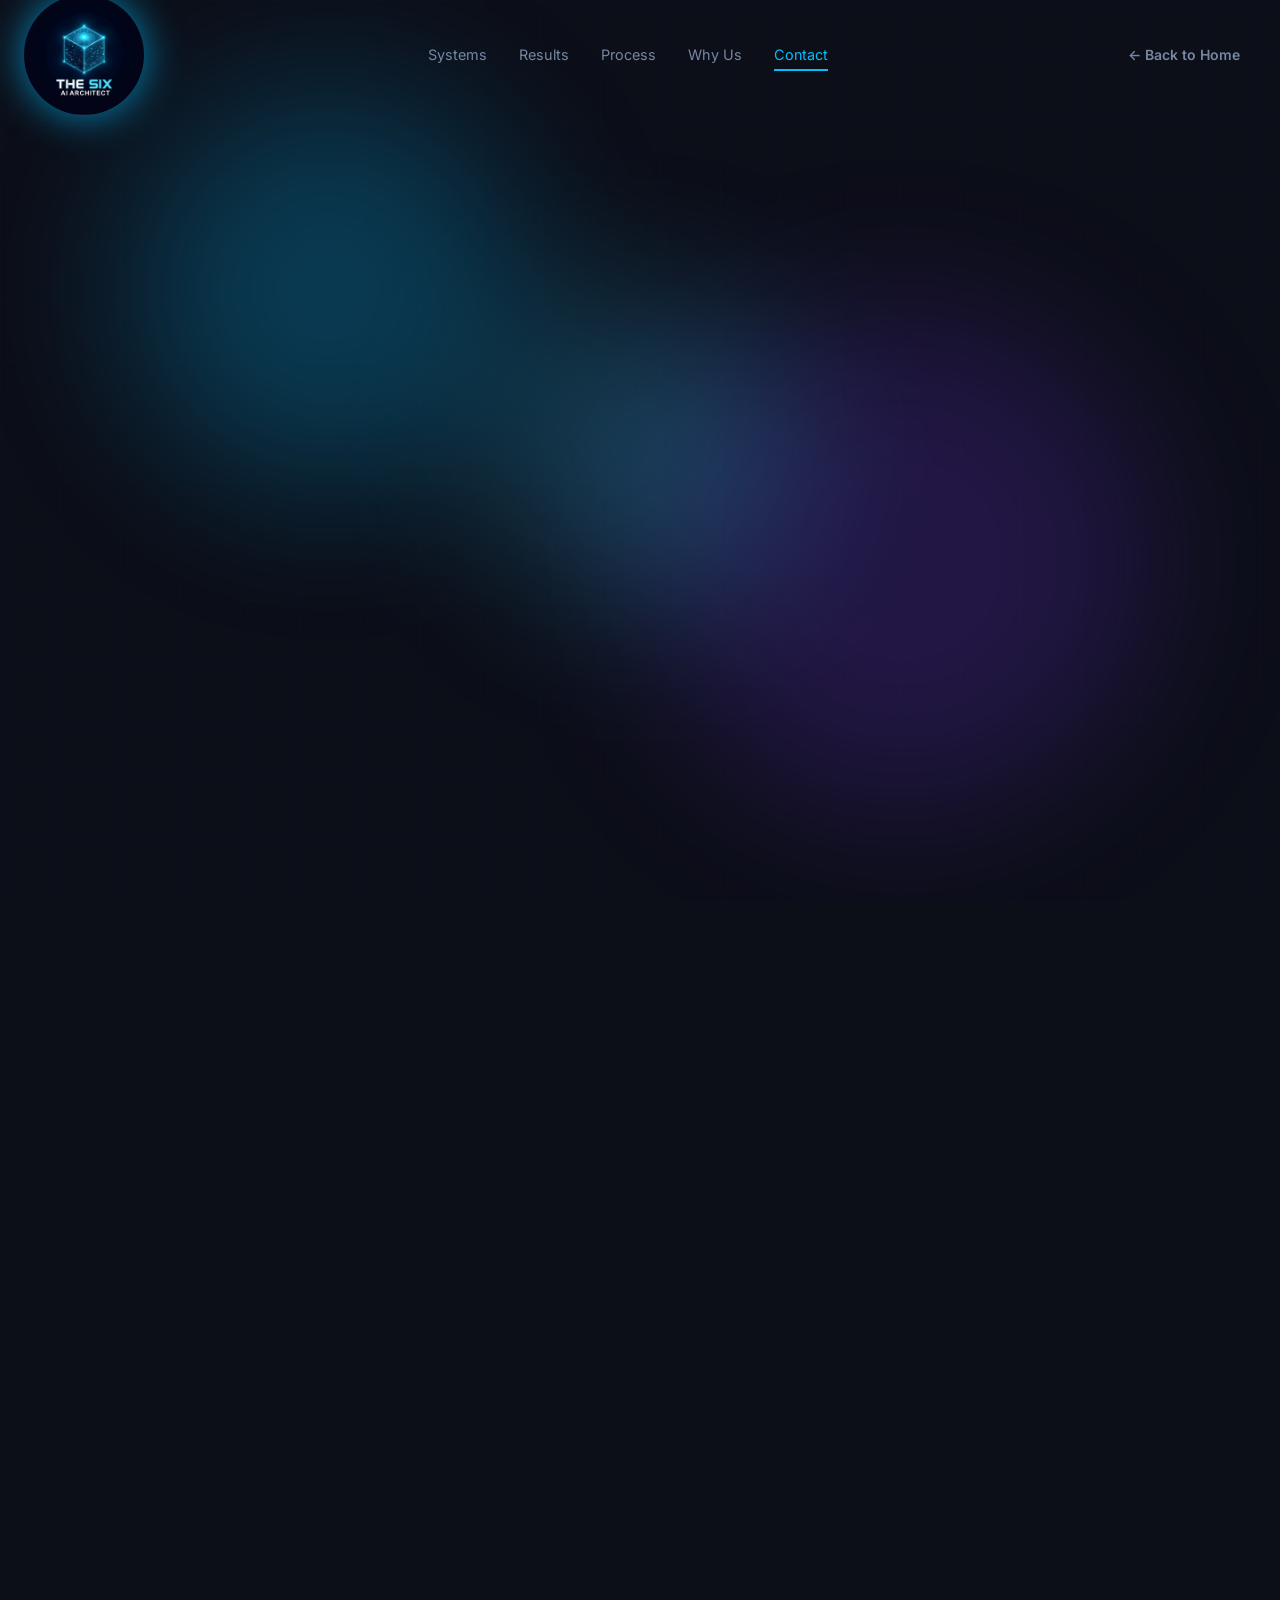
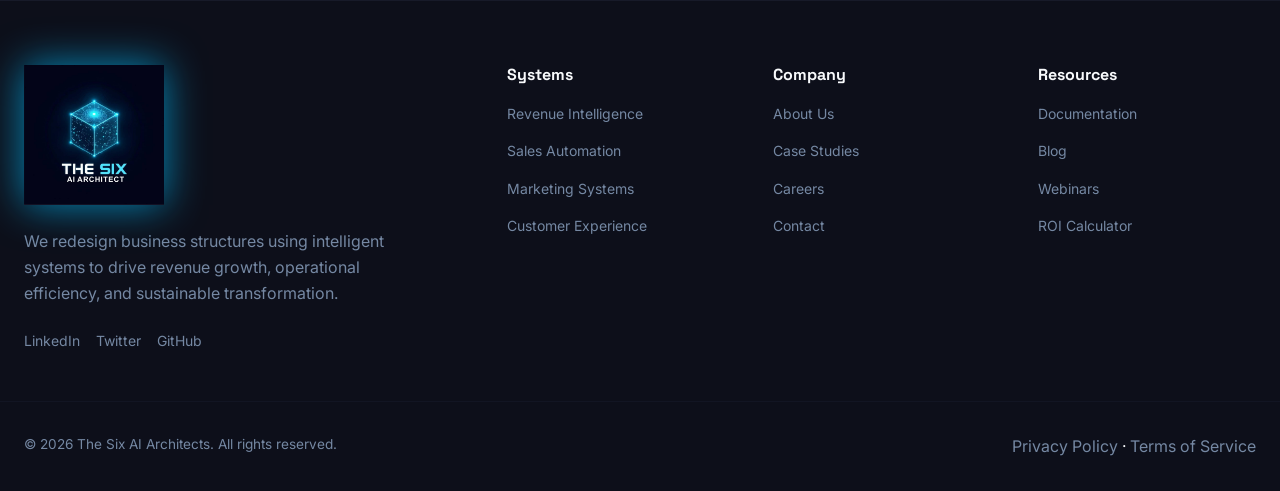
==== contact.html @ c35b9ccb "feat: add separate contact page with full form" ====
<!doctype html>
<html lang="en">
<head>
  <meta charset="UTF-8" />
  <meta name="viewport" content="width=device-width, initial-scale=1.0" />
  <title>Contact Us — The Six AI Architects</title>
  <meta name="description" content="Get in touch with The Six AI Architects. Ready to transform your business with intelligent systems? Contact us today." />
  <meta property="og:title" content="Contact The Six AI Architects" />
  <meta property="og:description" content="Let's build intelligent systems for your business." />
  <meta property="og:type" content="website" />
  <link rel="icon" href="assets/logo.jpg" />
  <link rel="preconnect" href="https://fonts.googleapis.com" />
  <link rel="preconnect" href="https://fonts.gstatic.com" crossorigin />
  <link href="https://fonts.googleapis.com/css2?family=Inter:wght@300;400;500;600;700&family=Space+Grotesk:wght@400;500;600;700&display=swap" rel="stylesheet" />
  <link rel="stylesheet" href="styles.css" />
</head>
<body>
  <!-- Floating Background Effects -->
  <div class="bg-effects" aria-hidden="true">
    <div class="grid-overlay"></div>
    <div class="orb orb-1"></div>
    <div class="orb orb-2"></div>
    <div class="orb orb-3"></div>
  </div>

  <!-- Navbar -->
  <header class="navbar" id="navbar">
    <div class="container nav-inner">
      <a href="index.html" class="brand">
        <img src="assets/logo.jpg" alt="The Six AI Architects" class="brand-logo" />
      </a>
      <nav class="nav-links">
        <a href="index.html#systems">Systems</a>
        <a href="index.html#results">Results</a>
        <a href="index.html#process">Process</a>
        <a href="index.html#why-us">Why Us</a>
        <a href="contact.html" class="active">Contact</a>
      </nav>
      <div class="nav-cta">
        <a href="index.html" class="btn btn-ghost">← Back to Home</a>
      </div>
      <button class="nav-toggle" id="navToggle" aria-label="Menu">
        <svg viewBox="0 0 24 24" width="24" height="24" fill="none" stroke="currentColor" stroke-width="2"><line x1="3" y1="6" x2="21" y2="6"/><line x1="3" y1="12" x2="21" y2="12"/><line x1="3" y1="18" x2="21" y2="18"/></svg>
      </button>
    </div>
    <div class="mobile-menu" id="mobileMenu">
      <a href="index.html#systems">Systems</a>
      <a href="index.html#results">Results</a>
      <a href="index.html#process">Process</a>
      <a href="index.html#why-us">Why Us</a>
      <a href="contact.html" class="active">Contact</a>
      <a href="index.html" class="btn btn-ghost">← Back to Home</a>
    </div>
  </header>

  <main>
    <!-- Contact Hero -->
    <section class="contact-hero">
      <div class="container">
        <div class="contact-hero-content reveal">
          <span class="eyebrow">Get In Touch</span>
          <h1>Let's Build Something <span class="text-gradient">Extraordinary</span></h1>
          <p class="lead">Have a project in mind? We'd love to hear about it. Drop us a message and our architects will get back to you within 24 hours.</p>
        </div>
      </div>
    </section>

    <!-- Contact Content -->
    <section class="contact-section">
      <div class="container">
        <div class="contact-grid">
          <!-- Contact Info Cards -->
          <div class="contact-info reveal">
            <div class="contact-info-header">
              <h2>Contact Information</h2>
              <p>Fill out the form and our team will get back to you within 24 hours.</p>
            </div>
            
            <div class="contact-cards">
              <div class="contact-card">
                <div class="contact-icon">
                  <svg viewBox="0 0 24 24" width="28" height="28" fill="none" stroke="currentColor" stroke-width="1.5">
                    <path d="M21 10c0 7-9 13-9 13s-9-6-9-13a9 9 0 0 1 18 0z"/>
                    <circle cx="12" cy="10" r="3"/>
                  </svg>
                </div>
                <div>
                  <h3>Visit Us</h3>
                  <p class="muted">123 AI Avenue, Suite 500<br>San Francisco, CA 94102</p>
                </div>
              </div>

              <div class="contact-card">
                <div class="contact-icon">
                  <svg viewBox="0 0 24 24" width="28" height="28" fill="none" stroke="currentColor" stroke-width="1.5">
                    <path d="M4 4h16c1.1 0 2 .9 2 2v12c0 1.1-.9 2-2 2H4c-1.1 0-2-.9-2-2V6c0-1.1.9-2 2-2z"/>
                    <polyline points="22,6 12,13 2,6"/>
                  </svg>
                </div>
                <div>
                  <h3>Email Us</h3>
                  <p class="muted"><a href="mailto:contact@thesixai.ca">contact@thesixai.ca</a></p>
                </div>
              </div>

              <div class="contact-card">
                <div class="contact-icon">
                  <svg viewBox="0 0 24 24" width="28" height="28" fill="none" stroke="currentColor" stroke-width="1.5">
                    <path d="M22 16.92v3a2 2 0 0 1-2.18 2 19.79 19.79 0 0 1-8.63-3.07 19.5 19.5 0 0 1-6-6 19.79 19.79 0 0 1-3.07-8.67A2 2 0 0 1 4.11 2h3a2 2 0 0 1 2 1.72 12.84 12.84 0 0 0 .7 2.81 2 2 0 0 1-.45 2.11L8.09 9.91a16 16 0 0 0 6 6l1.27-1.27a2 2 0 0 1 2.11-.45 12.84 12.84 0 0 0 2.81.7A2 2 0 0 1 22 16.92z"/>
                  </svg>
                </div>
                <div>
                  <h3>Call Us</h3>
                  <p class="muted">+1 (415) 555-0192<br>Mon-Fri, 9am-6pm PST</p>
                </div>
              </div>

              <div class="contact-card">
                <div class="contact-icon">
                  <svg viewBox="0 0 24 24" width="28" height="28" fill="none" stroke="currentColor" stroke-width="1.5">
                    <circle cx="12" cy="12" r="10"/>
                    <polyline points="12 6 12 12 16 14"/>
                  </svg>
                </div>
                <div>
                  <h3>Response Time</h3>
                  <p class="muted">Usually within 2-4 hours<br>24/7 for urgent matters</p>
                </div>
              </div>
            </div>

            <!-- Social Links -->
            <div class="contact-socials">
              <h3>Follow Us</h3>
              <div class="social-links">
                <a href="#" class="social-link" aria-label="LinkedIn">
                  <svg viewBox="0 0 24 24" width="20" height="20" fill="currentColor"><path d="M20.447 20.452h-3.554v-5.569c0-1.328-.027-3.037-1.852-3.037-1.853 0-2.136 1.445-2.136 2.939v5.667H9.351V9h3.414v1.561h.046c.477-.9 1.637-1.85 3.37-1.85 3.601 0 4.267 2.37 4.267 5.455v6.286zM5.337 7.433a2.062 2.062 0 0 1-2.063-2.065 2.064 2.064 0 1 1 2.063 2.065zm1.782 13.019H3.555V9h3.564v11.452zM22.225 0H1.771C.792 0 0 .774 0 1.729v20.542C0 23.227.792 24 1.771 24h20.451C23.2 24 24 23.227 24 22.271V1.729C24 .774 23.2 0 22.222 0h.003z"/></svg>
                </a>
                <a href="#" class="social-link" aria-label="Twitter">
                  <svg viewBox="0 0 24 24" width="20" height="20" fill="currentColor"><path d="M18.244 2.25h3.308l-7.227 8.26 8.502 11.24H16.17l-5.214-6.817L4.99 21.75H1.68l7.73-8.835L1.254 2.25H8.08l4.713 6.231zm-1.161 17.52h1.833L7.084 4.126H5.117z"/></svg>
                </a>
                <a href="#" class="social-link" aria-label="GitHub">
                  <svg viewBox="0 0 24 24" width="20" height="20" fill="currentColor"><path d="M12 0c-6.626 0-12 5.373-12 12 0 5.302 3.438 9.8 8.207 11.387.599.111.793-.261.793-.577v-2.234c-3.338.726-4.033-1.416-4.033-1.416-.546-1.387-1.333-1.756-1.333-1.756-1.089-.745.083-.729.083-.729 1.205.084 1.839 1.237 1.839 1.237 1.07 1.834 2.807 1.304 3.492.997.107-.775.418-1.305.762-1.604-2.665-.305-5.467-1.334-5.467-5.931 0-1.311.469-2.381 1.236-3.221-.124-.303-.535-1.524.117-3.176 0 0 1.008-.322 3.301 1.23.957-.266 1.983-.399 3.003-.404 1.02.005 2.047.138 3.006.404 2.291-1.552 3.297-1.23 3.297-1.23.653 1.653.242 2.874.118 3.176.77.84 1.235 1.911 1.235 3.221 0 4.609-2.807 5.624-5.479 5.921.43.372.823 1.102.823 2.222v3.293c0 .319.192.694.801.576 4.765-1.589 8.199-6.086 8.199-11.386 0-6.627-5.373-12-12-12z"/></svg>
                </a>
              </div>
            </div>
          </div>

          <!-- Contact Form -->
          <div class="contact-form-wrapper reveal">
            <form class="contact-form" id="contactForm">
              <div class="form-header">
                <h3>Send Us a Message</h3>
                <p>Fill in the form below and we'll get back to you shortly.</p>
              </div>
              
              <div class="form-row">
                <div class="form-group">
                  <label for="firstName">First Name *</label>
                  <input type="text" id="firstName" name="firstName" placeholder="John" required />
                </div>
                <div class="form-group">
                  <label for="lastName">Last Name *</label>
                  <input type="text" id="lastName" name="lastName" placeholder="Smith" required />
                </div>
              </div>

              <div class="form-row">
                <div class="form-group">
                  <label for="email">Email Address *</label>
                  <input type="email" id="email" name="email" placeholder="john@company.com" required />
                </div>
                <div class="form-group">
                  <label for="phone">Phone Number</label>
                  <input type="tel" id="phone" name="phone" placeholder="+1 (555) 000-0000" />
                </div>
              </div>

              <div class="form-group">
                <label for="company">Company Name</label>
                <input type="text" id="company" name="company" placeholder="Your Company Inc." />
              </div>

              <div class="form-group">
                <label for="service">Service Interest *</label>
                <select id="service" name="service" required>
                  <option value="">Select a service...</option>
                  <option value="revenue">Revenue Intelligence</option>
                  <option value="sales">Sales Automation</option>
                  <option value="marketing">Marketing Systems</option>
                  <option value="cx">Customer Experience</option>
                  <option value="consulting">Consulting</option>
                  <option value="other">Other</option>
                </select>
              </div>

              <div class="form-group">
                <label for="budget">Project Budget</label>
                <select id="budget" name="budget">
                  <option value="">Select budget range...</option>
                  <option value="10k-25k">$10,000 - $25,000</option>
                  <option value="25k-50k">$25,000 - $50,000</option>
                  <option value="50k-100k">$50,000 - $100,000</option>
                  <option value="100k+">$100,000+</option>
                </select>
              </div>

              <div class="form-group">
                <label for="message">Your Message *</label>
                <textarea id="message" name="message" rows="5" placeholder="Tell us about your project, goals, and timeline..." required></textarea>
              </div>

              <div class="form-footer">
                <button type="submit" class="btn btn-primary btn-xl" id="submitBtn">
                  <span>Send Message</span>
                  <svg viewBox="0 0 24 24" width="20" height="20" fill="none" stroke="currentColor" stroke-width="2"><line x1="22" y1="2" x2="11" y2="13"/><polygon points="22 2 15 22 11 13 2 9 22 2"/></svg>
                </button>
                <p class="form-note">We respect your privacy. Your information will never be shared.</p>
              </div>
            </form>
          </div>
        </div>
      </div>
    </section>
  </main>

  <!-- Footer -->
  <footer class="site-footer">
    <div class="container footer-grid">
      <div class="footer-brand">
        <img src="assets/logo.jpg" alt="The Six AI Architects" class="footer-logo" />
        <p class="muted">We redesign business structures using intelligent systems to drive revenue growth, operational efficiency, and sustainable transformation.</p>
        <div class="socials"><a href="#">LinkedIn</a><a href="#">Twitter</a><a href="#">GitHub</a></div>
      </div>
      <div><h4>Systems</h4><ul><li><a href="index.html#systems">Revenue Intelligence</a></li><li><a href="index.html#systems">Sales Automation</a></li><li><a href="index.html#systems">Marketing Systems</a></li><li><a href="index.html#systems">Customer Experience</a></li></ul></div>
      <div><h4>Company</h4><ul><li><a href="index.html">About Us</a></li><li><a href="index.html#results">Case Studies</a></li><li><a href="#">Careers</a></li><li><a href="contact.html">Contact</a></li></ul></div>
      <div><h4>Resources</h4><ul><li><a href="#">Documentation</a></li><li><a href="#">Blog</a></li><li><a href="#">Webinars</a></li><li><a href="#">ROI Calculator</a></li></ul></div>
    </div>
    <div class="container footer-bottom">
      <p class="muted small">© <span id="year"></span> The Six AI Architects. All rights reserved.</p>
      <div><a href="#" class="muted">Privacy Policy</a> · <a href="#" class="muted">Terms of Service</a></div>
    </div>
  </footer>

  <script src="script.js"></script>
  <script>
    // Contact form handler
    document.getElementById('contactForm').addEventListener('submit', function(e) {
      e.preventDefault();
      const btn = document.getElementById('submitBtn');
      const originalHTML = btn.innerHTML;
      
      btn.innerHTML = '<span>Sending...</span>';
      btn.disabled = true;
      
      setTimeout(function() {
        btn.innerHTML = '<span>✓ Message Sent!</span>';
        btn.style.background = 'hsl(var(--success))';
        
        setTimeout(function() {
          btn.innerHTML = originalHTML;
          btn.style.background = '';
          btn.disabled = false;
          document.getElementById('contactForm').reset();
        }, 3000);
      }, 1500);
    });

    // Set current year
    document.getElementById('year').textContent = new Date().getFullYear();
  </script>
</body>
</html>
---- styles.css ----
/* The Six AI Architects — Vanilla Static Build */
:root{
  --background:230 35% 7%;
  --foreground:210 40% 98%;
  --card:230 30% 10%;
  --card-elevated:230 28% 12%;
  --primary:195 100% 50%;
  --primary-foreground:230 35% 7%;
  --primary-glow:195 100% 60%;
  --secondary:240 60% 20%;
  --muted:230 30% 15%;
  --muted-foreground:215 20% 55%;
  --accent:260 60% 50%;
  --accent-glow:260 80% 65%;
  --success:160 84% 40%;
  --destructive:0 84% 60%;
  --border:230 25% 18%;
  --radius:1rem;
}
*{box-sizing:border-box;margin:0;padding:0}
html{scroll-behavior:smooth}
body{
  font-family:'Inter',system-ui,sans-serif;
  background:hsl(var(--background));
  color:hsl(var(--foreground));
  line-height:1.6;
  overflow-x:hidden;
  -webkit-font-smoothing:antialiased;
}
h1,h2,h3,h4{font-family:'Space Grotesk',system-ui,sans-serif;line-height:1.2;font-weight:700}
a{color:inherit;text-decoration:none}
ul{list-style:none}
img{max-width:100%;display:block}
button{font-family:inherit;cursor:pointer;border:none;background:none;color:inherit}

.container{max-width:1280px;margin:0 auto;padding:0 1.5rem}
.text-center{text-align:center}
.mt-12{margin-top:3rem}
.muted{color:hsl(var(--muted-foreground))}
.small{font-size:.85rem}
.text-primary{color:hsl(var(--primary))}
.text-gradient{
  background:linear-gradient(135deg,hsl(var(--primary)) 0%,hsl(var(--accent)) 100%);
  -webkit-background-clip:text;background-clip:text;color:transparent;
}

/* Background effects */
.bg-effects{position:fixed;inset:0;z-index:-1;pointer-events:none;overflow:hidden}
.grid-overlay{
  position:absolute;inset:0;opacity:.15;
  background-image:
    linear-gradient(hsl(var(--border)/.4) 1px,transparent 1px),
    linear-gradient(90deg,hsl(var(--border)/.4) 1px,transparent 1px);
  background-size:60px 60px;
}
.orb{position:absolute;border-radius:50%;filter:blur(80px);opacity:.25;animation:float 12s ease-in-out infinite}
.orb-1{top:10%;left:10%;width:400px;height:400px;background:hsl(var(--primary))}
.orb-2{bottom:10%;right:10%;width:500px;height:500px;background:hsl(var(--accent));animation-delay:-4s}
.orb-3{top:50%;left:50%;width:300px;height:300px;background:hsl(var(--primary-glow));animation-delay:-8s;transform:translate(-50%,-50%)}
@keyframes float{0%,100%{transform:translateY(0) scale(1)}50%{transform:translateY(-30px) scale(1.05)}}
.orb-3{0%,100%{transform:translate(-50%,-50%) scale(1)}50%{transform:translate(-50%,-60%) scale(1.05)}}

/* Navbar */
.navbar{
  position:fixed;top:0;left:0;right:0;z-index:50;
  transition:all .3s ease;background:transparent;
}
.navbar.scrolled{
  background:hsl(var(--background)/.8);
  backdrop-filter:blur(20px);
  border-bottom:1px solid hsl(var(--border)/.5);
}
.nav-inner{display:flex;align-items:center;justify-content:space-between;height:80px}
.brand-logo{height:80px;width:auto;border-radius:50%;filter:drop-shadow(0 0 20px hsl(var(--primary)/.7))}
.nav-links{display:none;gap:2rem}
.nav-links a{color:hsl(var(--muted-foreground));font-size:.9rem;transition:color .2s;position:relative}
.nav-links a:hover{color:hsl(var(--foreground))}
.nav-links a::after{content:'';position:absolute;bottom:-4px;left:0;width:0;height:2px;background:hsl(var(--primary));transition:width .3s}
.nav-links a:hover::after{width:100%}
.nav-cta{display:none;gap:1rem;align-items:center}
.nav-toggle{display:block;color:hsl(var(--foreground));padding:.5rem}
@media(min-width:1024px){
  .nav-inner{height:110px}
  .brand-logo{height:120px}
  .nav-links,.nav-cta{display:flex}
  .nav-toggle{display:none}
}
.mobile-menu{display:none;flex-direction:column;gap:1rem;padding:1.5rem;border-top:1px solid hsl(var(--border)/.5);background:hsl(var(--background)/.95);backdrop-filter:blur(20px)}
.mobile-menu.open{display:flex}
.mobile-menu a{padding:.5rem 0;color:hsl(var(--muted-foreground))}

/* Buttons */
.btn{
  display:inline-flex;align-items:center;justify-content:center;gap:.5rem;
  padding:.625rem 1rem;border-radius:.5rem;font-size:.875rem;font-weight:600;
  transition:all .2s ease;white-space:nowrap;
}
.btn-ghost{color:hsl(var(--muted-foreground))}
.btn-ghost:hover{background:hsl(var(--muted));color:hsl(var(--foreground))}
.btn-primary{background:hsl(var(--primary));color:hsl(var(--primary-foreground));box-shadow:0 4px 14px hsl(var(--primary)/.3)}
.btn-primary:hover{transform:translateY(-2px);box-shadow:0 8px 24px hsl(var(--primary)/.4)}
.btn-outline{border:1px solid hsl(var(--border));background:transparent;color:hsl(var(--foreground));backdrop-filter:blur(8px)}
.btn-outline:hover{border-color:hsl(var(--primary)/.5);color:hsl(var(--primary));background:hsl(var(--primary)/.05)}
.btn-xl{padding:1rem 2.25rem;font-size:1rem;border-radius:.75rem}

/* Reveal animation */
.reveal{opacity:0;transform:translateY(30px);transition:opacity .8s ease,transform .8s ease}
.reveal.in{opacity:1;transform:translateY(0)}

/* Hero */
.hero{position:relative;min-height:100vh;display:flex;align-items:center;justify-content:center;padding:8rem 0 4rem;overflow:hidden}
.hero-bg{position:absolute;inset:0;background-size:cover;background-position:center;opacity:.4}
.hero-overlay{position:absolute;inset:0;background:linear-gradient(180deg,hsl(var(--background)/.4) 0%,hsl(var(--background)/.8) 60%,hsl(var(--background)) 100%)}
.hero-content{position:relative;z-index:2;max-width:64rem;text-align:center}
.hero-headline{font-size:clamp(2.5rem,6vw,4.5rem);font-weight:700;margin-bottom:3rem}
.hero-sub{display:block;font-size:clamp(1rem,1.6vw,1.25rem);font-weight:400;color:hsl(var(--muted-foreground));margin-top:1rem;font-family:ui-monospace,monospace}
.hero-ctas{display:flex;flex-wrap:wrap;gap:1rem;justify-content:center;margin-bottom:5rem}

.dashboard-preview{position:relative;max-width:64rem;margin:0 auto}
.dashboard-glow{position:absolute;inset:-1rem;background:linear-gradient(90deg,hsl(var(--primary)/.2),hsl(var(--accent)/.2),hsl(var(--primary)/.2));filter:blur(40px);opacity:.5;border-radius:1rem}
.dashboard{position:relative;border:1px solid hsl(var(--border)/.5);border-radius:1rem;background:hsl(var(--card)/.8);backdrop-filter:blur(20px);overflow:hidden;box-shadow:0 20px 60px rgba(0,0,0,.4)}
.dash-header{display:flex;align-items:center;gap:.5rem;padding:.75rem 1rem;border-bottom:1px solid hsl(var(--border)/.5);background:hsl(var(--muted)/.3)}
.dot{width:12px;height:12px;border-radius:50%}
.d-red{background:hsl(var(--destructive)/.6)}
.d-yellow{background:hsl(var(--accent)/.6)}
.d-green{background:hsl(var(--success)/.6)}
.dash-url{flex:1;height:24px;border-radius:6px;background:hsl(var(--muted)/.5);max-width:280px;margin:0 auto}
.dash-body{padding:1.5rem}
.dash-stats{display:grid;grid-template-columns:repeat(2,1fr);gap:1rem;margin-bottom:1.5rem}
@media(min-width:768px){.dash-stats{grid-template-columns:repeat(4,1fr)}}
.dash-stat{padding:1rem;border:1px solid hsl(var(--border)/.3);border-radius:.75rem;background:hsl(var(--muted)/.3);text-align:left}
.ds-label{font-size:.75rem;color:hsl(var(--muted-foreground));margin-bottom:.25rem}
.ds-value{font-family:'Space Grotesk';font-size:1.25rem;font-weight:700}
.ds-trend{font-size:.75rem;color:hsl(var(--primary));font-weight:500}
.dash-chart{height:128px;background:hsl(var(--muted)/.2);border:1px solid hsl(var(--border)/.3);border-radius:.5rem;display:flex;align-items:flex-end;justify-content:space-around;padding:0 1rem .75rem}
.dash-chart .bar{width:24px;border-radius:4px 4px 0 0;background:linear-gradient(0deg,hsl(var(--primary)/.6),hsl(var(--primary)));transition:height 1s ease}

/* Section */
.section{padding:6rem 0;position:relative}
.section-head{text-align:center;max-width:48rem;margin:0 auto 4rem}
.eyebrow{display:block;color:hsl(var(--primary));font-size:.85rem;font-weight:600;letter-spacing:.1em;text-transform:uppercase;margin-bottom:1rem}
.section-head h2{font-size:clamp(2rem,4vw,3rem);margin-bottom:1rem}
.section-head p{color:hsl(var(--muted-foreground));font-size:1.05rem}

/* Outcomes */
.outcomes-grid{display:grid;grid-template-columns:1fr;gap:1.5rem}
@media(min-width:640px){.outcomes-grid{grid-template-columns:repeat(2,1fr)}}
@media(min-width:1024px){.outcomes-grid{grid-template-columns:repeat(4,1fr)}}
.outcome-card{padding:1.5rem;border-radius:1rem;border:1px solid hsl(var(--border)/.4);background:hsl(var(--card)/.4);backdrop-filter:blur(10px);transition:transform .3s,box-shadow .3s}
.outcome-card:hover{transform:translateY(-6px);box-shadow:0 20px 40px hsl(var(--primary)/.1)}
.outcome-icon{width:3rem;height:3rem;border-radius:.75rem;background:hsl(var(--primary)/.1);color:hsl(var(--primary));display:flex;align-items:center;justify-content:center;font-size:1.5rem;margin-bottom:1rem}
.outcome-value{font-family:'Space Grotesk';font-size:2.5rem;font-weight:700;color:hsl(var(--primary));margin-bottom:.5rem}
.outcome-label{font-size:1.05rem;font-weight:600;margin-bottom:.25rem}
.outcome-desc{color:hsl(var(--muted-foreground));font-size:.9rem}

/* Systems */
.systems-grid{display:grid;grid-template-columns:1fr;gap:1.5rem}
@media(min-width:768px){.systems-grid{grid-template-columns:repeat(2,1fr)}}
@media(min-width:1024px){.systems-grid{grid-template-columns:repeat(3,1fr)}}
.system-card{position:relative;padding:2rem;border-radius:1rem;border:1px solid hsl(var(--border)/.5);background:hsl(var(--card)/.5);backdrop-filter:blur(10px);transition:transform .3s,box-shadow .3s;overflow:hidden}
.system-card:hover{transform:translateY(-6px);box-shadow:0 20px 40px hsl(var(--primary)/.1)}
.system-card::before{content:'';position:absolute;top:0;right:0;width:5rem;height:5rem;background:linear-gradient(225deg,hsl(var(--primary)/.1),transparent)}
.system-icon{width:3.5rem;height:3.5rem;border-radius:.75rem;background:linear-gradient(135deg,hsl(var(--primary)/.2),hsl(var(--accent)/.2));color:hsl(var(--primary));display:flex;align-items:center;justify-content:center;font-size:1.75rem;margin-bottom:1.5rem}
.system-card h3{font-size:1.25rem;margin-bottom:.75rem}
.system-card p{color:hsl(var(--muted-foreground));margin-bottom:1rem}
.impact-badge{display:inline-block;padding:.375rem .875rem;border-radius:9999px;background:hsl(var(--primary)/.1);border:1px solid hsl(var(--primary)/.2);color:hsl(var(--primary));font-size:.85rem;font-weight:500}

/* Analytics */
.analytics-grid{display:grid;grid-template-columns:1fr;gap:1.5rem}
@media(min-width:1024px){.analytics-grid{grid-template-columns:repeat(2,1fr)}}
.panel{padding:2rem;border-radius:1rem;border:1px solid hsl(var(--border)/.5);background:hsl(var(--card)/.5);backdrop-filter:blur(10px)}
.panel-head{display:flex;justify-content:space-between;align-items:center;margin-bottom:1.5rem}
.panel-head h3,.panel>h3{font-size:1.15rem}
.badge{padding:.25rem .75rem;border-radius:9999px;font-size:.8rem;font-weight:500}
.badge-success{background:hsl(var(--success)/.1);color:hsl(var(--success))}
.badge-primary{background:hsl(var(--primary)/.15);color:hsl(var(--primary))}
.bar-list>div{margin-bottom:1.5rem}
.bar-list .bar-row{display:flex;justify-content:space-between;margin-bottom:.5rem;font-size:.875rem}
.bar-list .bar-row .label{color:hsl(var(--muted-foreground))}
.bar-list .bar-row .val{font-weight:500}
.bar-list .bar-row .count{color:hsl(var(--muted-foreground));font-size:.8rem;margin-left:.5rem}
.progress-track{height:8px;border-radius:9999px;background:hsl(var(--muted)/.5);overflow:hidden}
.progress-fill{height:100%;width:0;background:linear-gradient(90deg,hsl(var(--primary)),hsl(var(--accent)));transition:width 1.5s ease;border-radius:9999px}
.cycle-chart{display:flex;align-items:flex-end;justify-content:center;gap:3rem;height:160px}
.cycle-col{text-align:center;display:flex;flex-direction:column;justify-content:flex-end;height:100%}
.cycle-bar{width:80px;border-radius:.5rem .5rem 0 0;height:0;transition:height 1.2s ease}
.cycle-bar.before{background:hsl(var(--muted))}
.cycle-bar.after{background:linear-gradient(0deg,hsl(var(--primary)),hsl(var(--primary-glow)))}
.cycle-col p{margin-top:.75rem;font-weight:500}
.cycle-col span{font-size:.75rem;color:hsl(var(--muted-foreground))}
.cost-row{display:flex;justify-content:space-between;margin:0 0 1rem}
.cost-value{font-family:'Space Grotesk';font-size:1.875rem;font-weight:700}
.cost-value.primary{color:hsl(var(--primary))}
.risk-grid{display:grid;grid-template-columns:repeat(3,1fr);gap:1rem}
.risk{text-align:center}
.risk-circle{width:64px;height:64px;border-radius:50%;display:flex;align-items:center;justify-content:center;font-weight:700;margin:0 auto .5rem}
.risk-low{background:hsl(var(--success)/.2);color:hsl(var(--success))}
.risk-med{background:hsl(45 100% 50% / .2);color:hsl(45 100% 60%)}
.risk-high{background:hsl(var(--destructive)/.2);color:hsl(var(--destructive))}
.risk p{font-size:.8rem;color:hsl(var(--muted-foreground))}
.success-banner{padding:.875rem;border-radius:.5rem;background:hsl(var(--success)/.1);border:1px solid hsl(var(--success)/.2);color:hsl(var(--success));font-weight:500;font-size:.9rem;margin-top:1.5rem}

/* Workflows */
.workflows-list{display:flex;flex-direction:column;gap:.75rem}
.workflow-row{position:relative;padding:1.25rem;border-radius:1rem;border:1px solid hsl(var(--border)/.5);background:hsl(var(--card)/.3);backdrop-filter:blur(8px);transition:all .25s;cursor:pointer}
.workflow-row:hover{border-color:hsl(var(--primary)/.3)}
.workflow-row.added{border-color:hsl(var(--primary)/.5);background:hsl(var(--primary)/.05);box-shadow:0 8px 24px hsl(var(--primary)/.1)}
.workflow-inner{display:flex;flex-direction:column;gap:1rem}
@media(min-width:1024px){.workflow-inner{flex-direction:row;align-items:center}}
.wf-meta{flex-shrink:0}
@media(min-width:1024px){.wf-meta{width:16rem}}
.wf-meta h3{font-size:1rem;margin-bottom:.5rem}
.wf-tags{display:flex;flex-wrap:wrap;gap:.75rem;font-size:.75rem;color:hsl(var(--muted-foreground))}
.wf-steps{display:flex;flex-wrap:wrap;align-items:center;gap:.5rem;flex:1}
.wf-step{display:inline-flex;align-items:center;gap:.5rem;padding:.375rem .75rem;border-radius:9999px;background:hsl(var(--muted)/.5);border:1px solid hsl(var(--border)/.5);font-size:.75rem;position:relative}
.wf-step:hover{border-color:hsl(var(--primary)/.4)}
.wf-step .num{display:inline-flex;align-items:center;justify-content:center;width:20px;height:20px;border-radius:50%;background:hsl(var(--primary)/.2);color:hsl(var(--primary));font-size:10px;font-weight:700}
.wf-step .tip{position:absolute;bottom:calc(100% + 8px);left:50%;transform:translateX(-50%);background:hsl(var(--card));border:1px solid hsl(var(--border));border-radius:.5rem;padding:.5rem .75rem;font-size:.7rem;min-width:160px;text-align:center;opacity:0;pointer-events:none;transition:opacity .2s;z-index:5;color:hsl(var(--muted-foreground))}
.wf-step:hover .tip{opacity:1}
.wf-arrow{color:hsl(var(--muted-foreground));margin:0 .25rem}
.wf-add{flex-shrink:0}
@media(min-width:1024px){.wf-add{width:8rem;text-align:right}}
.wf-add-btn{display:inline-flex;align-items:center;gap:.375rem;padding:.5rem .875rem;border-radius:9999px;font-size:.8rem;font-weight:500;background:hsl(var(--muted)/.5);border:1px solid hsl(var(--border)/.5);color:hsl(var(--muted-foreground));transition:all .2s}
.wf-add-btn:hover{border-color:hsl(var(--primary)/.5);color:hsl(var(--primary))}
.workflow-row.added .wf-add-btn{background:hsl(var(--primary));color:hsl(var(--primary-foreground));border-color:transparent}
.link-btn{color:hsl(var(--primary));font-weight:500;display:inline-flex;align-items:center;gap:.5rem}
.link-btn:hover{color:hsl(var(--primary-glow))}

/* Industries */
.industries-grid{display:grid;grid-template-columns:1fr;gap:1.5rem}
@media(min-width:640px){.industries-grid{grid-template-columns:repeat(2,1fr)}}
@media(min-width:1024px){.industries-grid{grid-template-columns:repeat(3,1fr)}}
.industry-card{position:relative;padding:1.5rem;border-radius:.75rem;background:hsl(var(--card)/.5);border:1px solid hsl(var(--border)/.5);backdrop-filter:blur(8px);transition:all .3s;display:flex;gap:1rem;align-items:flex-start}
.industry-card:hover{border-color:hsl(var(--primary)/.5);background:hsl(var(--card)/.8)}
.industry-icon{flex-shrink:0;width:3rem;height:3rem;border-radius:.5rem;background:hsl(var(--primary)/.1);color:hsl(var(--primary));display:flex;align-items:center;justify-content:center;font-size:1.5rem;transition:background .2s}
.industry-card:hover .industry-icon{background:hsl(var(--primary)/.2)}
.industry-card h3{font-size:1.05rem;margin-bottom:.25rem;transition:color .2s}
.industry-card:hover h3{color:hsl(var(--primary))}
.industry-card p{color:hsl(var(--muted-foreground));font-size:.875rem}

/* Voice */
.voice-steps{display:grid;grid-template-columns:1fr;gap:1.5rem;max-width:64rem;margin:0 auto}
@media(min-width:768px){.voice-steps{grid-template-columns:repeat(2,1fr);gap:2rem 4rem}}
.voice-step{display:flex;gap:1rem;align-items:flex-start;padding:1.25rem;background:hsl(var(--card)/.6);border:1px solid hsl(var(--border)/.5);border-radius:.75rem;backdrop-filter:blur(8px);transition:border-color .3s}
.voice-step:hover{border-color:hsl(var(--primary)/.4)}
.vs-num{flex-shrink:0;width:3rem;height:3rem;border-radius:50%;background:hsl(var(--primary));color:hsl(var(--primary-foreground));display:flex;align-items:center;justify-content:center;font-weight:700;box-shadow:0 4px 14px hsl(var(--primary)/.3)}
.voice-step h3{font-size:1.05rem;margin-bottom:.25rem;display:flex;align-items:center;gap:.5rem}
.voice-step p{font-size:.875rem;color:hsl(var(--muted-foreground))}
.pill-info{display:inline-flex;align-items:center;gap:.5rem;padding:.625rem 1.25rem;border-radius:9999px;background:hsl(var(--primary)/.1);border:1px solid hsl(var(--primary)/.3);color:hsl(var(--primary));font-size:.875rem;font-weight:500}

/* Insurance */
.insurance-grid{display:grid;grid-template-columns:1fr;gap:3rem;align-items:center}
@media(min-width:1024px){.insurance-grid{grid-template-columns:repeat(2,1fr)}}
.ins-title{font-size:1.4rem;margin-bottom:.75rem;font-weight:600}
.check-list{margin-top:1rem;display:flex;flex-direction:column;gap:.75rem;color:hsl(var(--foreground))}
.ins-cards{display:grid;gap:1rem}
.ins-card{background:hsl(var(--card)/.8);border:1px solid hsl(var(--border)/.5);border-radius:1rem;padding:1.5rem;backdrop-filter:blur(10px)}
.ins-card.center{display:flex;align-items:center;justify-content:center;flex-direction:column}
.ins-card.protected{background:linear-gradient(135deg,hsl(var(--secondary)/.2),hsl(var(--secondary)/.1));border-color:hsl(var(--secondary)/.3);color:hsl(var(--accent))}
.prot-icon{font-size:2rem;margin-bottom:.5rem}
.ins-card h4{font-size:1.1rem;margin-bottom:1rem}
.ins-stats{display:grid;grid-template-columns:repeat(2,1fr);gap:1rem;margin:1rem 0}
.ins-stats>div{background:hsl(var(--muted)/.3);border-radius:.5rem;padding:1rem;text-align:center}
.ins-stat-val{font-size:1.5rem;font-weight:700}
.ins-stat-val.primary{color:hsl(var(--primary))}
.ins-side{display:grid;grid-template-columns:repeat(2,1fr);gap:1rem}
.ring{position:relative;width:120px;height:120px}
.ring-text{position:absolute;inset:0;display:flex;flex-direction:column;align-items:center;justify-content:center}
.ring-text strong{font-size:1.5rem;color:hsl(var(--primary))}
.ring-text span{font-size:.7rem;color:hsl(var(--muted-foreground))}
.patient-row{display:flex;align-items:center;gap:1rem;padding-bottom:1rem;border-bottom:1px solid hsl(var(--border)/.3);margin-bottom:1rem}
.avatar{width:48px;height:48px;border-radius:50%;background:linear-gradient(135deg,hsl(var(--primary)/.3),hsl(var(--secondary)/.3));display:flex;align-items:center;justify-content:center;font-size:1.25rem}
.patient-name{font-weight:600;display:flex;align-items:center;gap:.5rem}
.plan-grid{display:grid;grid-template-columns:repeat(3,1fr);gap:1rem;font-size:.875rem}
.testimonial{margin:5rem auto 0;text-align:center;max-width:56rem;font-size:1.25rem;line-height:1.6}
.testimonial strong{color:hsl(var(--primary));font-weight:600}
.quote-mark{font-size:2rem;color:hsl(var(--primary)/.5);font-family:serif;line-height:1}
.testimonial footer{margin-top:1.5rem;font-size:.95rem;color:hsl(var(--muted-foreground))}
.bottom-stats{margin-top:4rem;display:grid;grid-template-columns:repeat(2,1fr);gap:1.5rem}
@media(min-width:768px){.bottom-stats{grid-template-columns:repeat(4,1fr)}}
.stat-card{padding:1.5rem;background:hsl(var(--card)/.4);border:1px solid hsl(var(--border)/.3);border-radius:.75rem;text-align:center}
.stat-val{font-size:1.875rem;font-weight:700;margin-bottom:.25rem}

/* Pillars */
.pillars-grid{display:grid;grid-template-columns:1fr;gap:2rem}
@media(min-width:1024px){.pillars-grid{grid-template-columns:repeat(3,1fr)}}
.pillar{position:relative;padding:2.5rem 2rem;border-radius:1.5rem;border:1px solid hsl(var(--border)/.5);background:hsl(var(--card)/.3);backdrop-filter:blur(10px);text-align:center;overflow:hidden;transition:transform .3s,box-shadow .3s}
.pillar:hover{transform:translateY(-6px);box-shadow:0 20px 40px hsl(var(--primary)/.1)}
.pillar::before{content:'';position:absolute;top:0;left:50%;transform:translateX(-50%);width:64px;height:4px;background:linear-gradient(90deg,hsl(var(--primary)),hsl(var(--accent)));border-radius:0 0 9999px 9999px}
.pillar-icon{width:4rem;height:4rem;margin:0 auto 1.5rem;border-radius:1rem;background:linear-gradient(135deg,hsl(var(--primary)/.2),hsl(var(--accent)/.2));display:flex;align-items:center;justify-content:center;font-size:2rem}
.pillar h3{font-size:1.5rem;margin-bottom:1rem}
.pillar p{color:hsl(var(--muted-foreground))}

/* Team */
.team-stage{position:relative;border:1px solid hsl(var(--border)/.5);background:hsl(var(--card)/.3);backdrop-filter:blur(10px);border-radius:1.5rem;padding:3rem 2rem}
.team-row{display:flex;flex-wrap:wrap;justify-content:center;gap:2rem;margin-bottom:2.5rem}
.team-member{text-align:center}
.team-avatar{width:80px;height:80px;border-radius:1rem;display:flex;align-items:center;justify-content:center;font-size:2.25rem;border:2px solid;animation:bob 3s ease-in-out infinite}
.team-avatar.robot{background:linear-gradient(135deg,hsl(var(--primary)/.2),hsl(var(--primary)/.4));border-color:hsl(var(--primary)/.5)}
.team-avatar.human{background:linear-gradient(135deg,hsl(var(--accent)/.2),hsl(var(--accent)/.4));border-color:hsl(var(--accent)/.5)}
.team-member p{margin-top:.75rem;font-size:.85rem;color:hsl(var(--muted-foreground))}
@keyframes bob{0%,100%{transform:translateY(0)}50%{transform:translateY(-6px)}}
.team-center{width:80px;height:80px;margin:0 auto 2rem;border-radius:50%;background:linear-gradient(135deg,hsl(var(--primary)),hsl(var(--accent)));display:flex;align-items:center;justify-content:center;font-size:2rem;animation:spin 10s linear infinite}
@keyframes spin{to{transform:rotate(360deg)}}
.team-features{display:grid;grid-template-columns:1fr;gap:1.5rem}
@media(min-width:768px){.team-features{grid-template-columns:repeat(3,1fr)}}
.feature-card{padding:1.5rem;background:hsl(var(--background)/.5);border:1px solid hsl(var(--border)/.3);border-radius:1rem;text-align:center;transition:border-color .3s}
.feature-card:hover{border-color:hsl(var(--primary)/.5)}
.feature-icon{width:3.5rem;height:3.5rem;margin:0 auto 1rem;border-radius:.75rem;background:linear-gradient(135deg,hsl(var(--primary)/.2),hsl(var(--accent)/.2));display:flex;align-items:center;justify-content:center;font-size:1.5rem}
.feature-card h3{font-size:1.1rem;margin-bottom:.5rem}
.feature-card p{color:hsl(var(--muted-foreground));font-size:.875rem}
.team-stats{margin-top:4rem;display:grid;grid-template-columns:repeat(2,1fr);gap:1.5rem;text-align:center}
@media(min-width:1024px){.team-stats{grid-template-columns:repeat(4,1fr)}}
.t-stat{padding:1.5rem;background:hsl(var(--card)/.2);border:1px solid hsl(var(--border)/.3);border-radius:1rem}
.t-val{font-family:'Space Grotesk';font-size:2.25rem;font-weight:700;margin-bottom:.5rem}
.t-stat p{color:hsl(var(--muted-foreground));font-size:.875rem}

/* FAQ */
.faq-list{max-width:48rem;margin:0 auto;display:flex;flex-direction:column;gap:1rem}
.faq-item{border:1px solid hsl(var(--border)/.5);border-radius:.75rem;background:hsl(var(--card)/.3);backdrop-filter:blur(8px);overflow:hidden;transition:border-color .3s}
.faq-item.open{border-color:hsl(var(--primary)/.3)}
.faq-q{width:100%;text-align:left;padding:1.25rem 1.5rem;font-weight:500;display:flex;justify-content:space-between;align-items:center;gap:1rem;color:hsl(var(--foreground));transition:color .2s}
.faq-q:hover{color:hsl(var(--primary))}
.faq-q .chev{transition:transform .3s}
.faq-item.open .faq-q .chev{transform:rotate(180deg)}
.faq-a{max-height:0;overflow:hidden;transition:max-height .35s ease;color:hsl(var(--muted-foreground));font-size:.9rem;padding:0 1.5rem}
.faq-item.open .faq-a{max-height:300px;padding:0 1.5rem 1.25rem}

/* CTA */
.cta-section{padding:6rem 0}
.big-headline{font-size:clamp(2rem,5vw,3.75rem);margin-bottom:1.5rem}
.lead{font-size:1.15rem;color:hsl(var(--muted-foreground));margin-bottom:2.5rem;max-width:48rem;margin-left:auto;margin-right:auto}
.trust{margin-top:3rem;padding-top:2rem;border-top:1px solid hsl(var(--border)/.3)}
.trust-logos{display:flex;flex-wrap:wrap;justify-content:center;gap:2rem;margin-top:1rem;opacity:.5}
.trust-logos span{font-family:'Space Grotesk';font-weight:600;color:hsl(var(--muted-foreground))}

/* Footer */
.site-footer{border-top:1px solid hsl(var(--border)/.5);background:hsl(var(--card)/.3);padding:4rem 0 2rem}
.footer-grid{display:grid;grid-template-columns:1fr;gap:3rem}
@media(min-width:768px){.footer-grid{grid-template-columns:2fr 1fr 1fr 1fr}}
.footer-logo{height:140px;width:auto;filter:drop-shadow(0 0 20px hsl(var(--primary)/.7));margin-bottom:1.5rem}
.footer-brand p{margin-bottom:1.5rem;max-width:24rem}
.socials{display:flex;gap:1rem}
.socials a{font-size:.875rem;color:hsl(var(--muted-foreground));transition:color .2s}
.socials a:hover{color:hsl(var(--primary))}
.site-footer h4{font-family:'Space Grotesk';margin-bottom:1rem;font-size:1rem}
.site-footer ul{display:flex;flex-direction:column;gap:.75rem}
.site-footer ul a{font-size:.875rem;color:hsl(var(--muted-foreground));transition:color .2s}
.site-footer ul a:hover{color:hsl(var(--foreground))}
.footer-bottom{margin-top:3rem;padding-top:2rem;border-top:1px solid hsl(var(--border)/.3);display:flex;flex-wrap:wrap;justify-content:space-between;gap:1rem}

/* Floating widgets */
.scroll-top{position:fixed;bottom:6rem;right:1.5rem;width:3rem;height:3rem;border-radius:50%;background:hsl(var(--primary));color:hsl(var(--primary-foreground));font-size:1.25rem;font-weight:700;box-shadow:0 8px 24px hsl(var(--primary)/.4);opacity:0;pointer-events:none;transition:opacity .3s,transform .3s;z-index:40}
.scroll-top.show{opacity:1;pointer-events:auto}
.scroll-top:hover{transform:translateY(-3px)}

.chat-fab{position:fixed;bottom:1.5rem;right:1.5rem;width:3.5rem;height:3.5rem;border-radius:50%;background:hsl(var(--primary));color:hsl(var(--primary-foreground));font-size:1.5rem;box-shadow:0 8px 24px hsl(var(--primary)/.4);z-index:45;transition:transform .2s}
.chat-fab:hover{transform:scale(1.1)}
.chat-window{position:fixed;bottom:1.5rem;right:1.5rem;width:360px;max-width:calc(100vw - 3rem);background:hsl(var(--card));border:1px solid hsl(var(--border));border-radius:1rem;box-shadow:0 20px 60px rgba(0,0,0,.5);z-index:50;display:none;flex-direction:column;overflow:hidden}
.chat-window.open{display:flex}
.chat-header{padding:.875rem 1rem;background:hsl(var(--primary));color:hsl(var(--primary-foreground));display:flex;justify-content:space-between;align-items:center}
.chat-header .ds-label{color:hsl(var(--primary-foreground)/.7);font-size:.75rem}
.chat-messages{height:280px;overflow-y:auto;padding:1rem;display:flex;flex-direction:column;gap:.625rem;background:hsl(var(--background))}
.chat-msg{max-width:80%;padding:.5rem .75rem;border-radius:.75rem;font-size:.875rem}
.chat-msg.user{align-self:flex-end;background:hsl(var(--primary));color:hsl(var(--primary-foreground));border-bottom-right-radius:2px}
.chat-msg.bot{align-self:flex-start;background:hsl(var(--muted));color:hsl(var(--foreground));border-bottom-left-radius:2px}
.chat-input{display:flex;gap:.5rem;padding:.75rem;border-top:1px solid hsl(var(--border));background:hsl(var(--card))}
.chat-input input{flex:1;padding:.5rem .75rem;background:hsl(var(--muted));border:1px solid hsl(var(--border));border-radius:.5rem;color:hsl(var(--foreground));font-size:.875rem;outline:none}
.chat-input input:focus{border-color:hsl(var(--primary))}
.chat-input button{width:36px;height:36px;border-radius:.5rem;background:hsl(var(--primary));color:hsl(var(--primary-foreground));font-size:1.1rem}

/* Cart */
.cart-fab{position:fixed;bottom:1.5rem;left:1.5rem;height:3rem;padding:0 1.25rem;border-radius:9999px;background:hsl(var(--accent));color:white;font-weight:600;box-shadow:0 8px 24px hsl(var(--accent)/.4);z-index:45;display:none;align-items:center;gap:.5rem}
.cart-fab.show{display:inline-flex}
.cart-count{background:white;color:hsl(var(--accent));border-radius:9999px;padding:.125rem .5rem;font-size:.75rem;font-weight:700}
.cart-overlay{position:fixed;inset:0;background:rgba(0,0,0,.6);backdrop-filter:blur(4px);z-index:55;opacity:0;pointer-events:none;transition:opacity .3s}
.cart-overlay.open{opacity:1;pointer-events:auto}
.cart-drawer{position:fixed;top:0;right:0;bottom:0;width:400px;max-width:90vw;background:hsl(var(--card));border-left:1px solid hsl(var(--border));z-index:60;transform:translateX(100%);transition:transform .35s ease;display:flex;flex-direction:column}
.cart-drawer.open{transform:translateX(0)}
.cart-header{padding:1.25rem 1.5rem;border-bottom:1px solid hsl(var(--border));display:flex;justify-content:space-between;align-items:center}
.cart-header h3{font-size:1.1rem}
.cart-body{flex:1;overflow-y:auto;padding:1.5rem;display:flex;flex-direction:column;gap:.75rem}
.cart-item{padding:1rem;border:1px solid hsl(var(--border));border-radius:.75rem;background:hsl(var(--background)/.5);display:flex;justify-content:space-between;align-items:flex-start;gap:.75rem}
.cart-item h4{font-size:.95rem;margin-bottom:.25rem}
.cart-item .meta{font-size:.75rem;color:hsl(var(--muted-foreground));display:flex;gap:.75rem}
.cart-item button{color:hsl(var(--destructive));font-size:1.1rem}
.cart-empty{text-align:center;padding:2rem 0;color:hsl(var(--muted-foreground))}
.cart-footer{padding:1.5rem;border-top:1px solid hsl(var(--border));display:flex;flex-direction:column;gap:.75rem}

/* Contact Page Styles */
.contact-hero {
  padding: 140px 0 60px;
  text-align: center;
  position: relative;
}
.contact-hero-content {
  max-width: 700px;
  margin: 0 auto;
}
.contact-hero h1 {
  font-size: clamp(2.5rem, 5vw, 4rem);
  margin: 1rem 0 1.5rem;
  line-height: 1.1;
}
.contact-hero .lead {
  font-size: 1.2rem;
  color: hsl(var(--muted-foreground));
  line-height: 1.7;
}
.contact-section {
  padding: 40px 0 100px;
}
.contact-grid {
  display: grid;
  grid-template-columns: 1fr 1.4fr;
  gap: 4rem;
  align-items: start;
}
.contact-info-header {
  margin-bottom: 2.5rem;
}
.contact-info-header h2 {
  font-size: 2rem;
  margin-bottom: 0.75rem;
}
.contact-info-header p {
  color: hsl(var(--muted-foreground));
  line-height: 1.6;
}
.contact-cards {
  display: flex;
  flex-direction: column;
  gap: 1.25rem;
  margin-bottom: 2.5rem;
}
.contact-card {
  display: flex;
  gap: 1.25rem;
  padding: 1.5rem;
  background: hsl(var(--card));
  border: 1px solid hsl(var(--border));
  border-radius: 1rem;
  transition: border-color 0.3s, transform 0.3s;
}
.contact-card:hover {
  border-color: hsl(var(--primary));
  transform: translateX(8px);
}
.contact-icon {
  width: 52px;
  height: 52px;
  display: flex;
  align-items: center;
  justify-content: center;
  background: hsl(var(--primary)/0.1);
  border-radius: 0.75rem;
  color: hsl(var(--primary));
  flex-shrink: 0;
}
.contact-card h3 {
  font-size: 1rem;
  margin-bottom: 0.5rem;
}
.contact-card p {
  font-size: 0.875rem;
  line-height: 1.6;
}
.contact-card a {
  color: hsl(var(--primary));
  transition: color 0.2s;
}
.contact-card a:hover {
  color: hsl(var(--primary-glow));
}
.contact-socials h3 {
  font-size: 1rem;
  margin-bottom: 1rem;
}
.social-links {
  display: flex;
  gap: 1rem;
}
.social-link {
  width: 44px;
  height: 44px;
  display: flex;
  align-items: center;
  justify-content: center;
  background: hsl(var(--card));
  border: 1px solid hsl(var(--border));
  border-radius: 0.75rem;
  color: hsl(var(--muted-foreground));
  transition: all 0.3s;
}
.social-link:hover {
  background: hsl(var(--primary));
  border-color: hsl(var(--primary));
  color: hsl(var(--primary-foreground));
  transform: translateY(-3px);
}
.contact-form-wrapper {
  background: hsl(var(--card));
  border: 1px solid hsl(var(--border));
  border-radius: 1.5rem;
  padding: 2.5rem;
  position: sticky;
  top: 100px;
}
.form-header {
  margin-bottom: 2rem;
}
.form-header h3 {
  font-size: 1.5rem;
  margin-bottom: 0.5rem;
}
.form-header p {
  color: hsl(var(--muted-foreground));
  font-size: 0.95rem;
}
.form-row {
  display: grid;
  grid-template-columns: 1fr 1fr;
  gap: 1.25rem;
}
.form-group {
  margin-bottom: 1.25rem;
}
.form-group label {
  display: block;
  font-size: 0.875rem;
  font-weight: 500;
  margin-bottom: 0.5rem;
  color: hsl(var(--foreground));
}
.form-group input,
.form-group select,
.form-group textarea {
  width: 100%;
  padding: 0.875rem 1rem;
  background: hsl(var(--muted));
  border: 1px solid hsl(var(--border));
  border-radius: 0.75rem;
  font-family: inherit;
  font-size: 0.95rem;
  color: hsl(var(--foreground));
  transition: border-color 0.2s, box-shadow 0.2s;
}
.form-group input::placeholder,
.form-group textarea::placeholder {
  color: hsl(var(--muted-foreground));
}
.form-group input:focus,
.form-group select:focus,
.form-group textarea:focus {
  outline: none;
  border-color: hsl(var(--primary));
  box-shadow: 0 0 0 3px hsl(var(--primary)/0.15);
}
.form-group select {
  cursor: pointer;
  appearance: none;
  background-image: url("data:image/svg+xml,%3Csvg xmlns='http://www.w3.org/2000/svg' width='16' height='16' viewBox='0 0 24 24' fill='none' stroke='%23a1a1aa' stroke-width='2'%3E%3Cpath d='M6 9l6 6 6-6'/%3E%3C/svg%3E");
  background-repeat: no-repeat;
  background-position: right 1rem center;
}
.form-group textarea {
  resize: vertical;
  min-height: 130px;
}
.form-footer {
  margin-top: 1.5rem;
}
.form-footer .btn {
  width: 100%;
  justify-content: center;
}
.form-note {
  font-size: 0.8rem;
  color: hsl(var(--muted-foreground));
  text-align: center;
  margin-top: 1rem;
}
.nav-links a.active {
  color: hsl(var(--primary));
}
.nav-links a.active::after {
  width: 100%;
}
@media(max-width: 1024px) {
  .contact-grid {
    grid-template-columns: 1fr;
    gap: 3rem;
  }
  .contact-form-wrapper {
    position: static;
  }
}
@media(max-width: 640px) {
  .form-row {
    grid-template-columns: 1fr;
  }
  .contact-form-wrapper {
    padding: 1.5rem;
  }
}
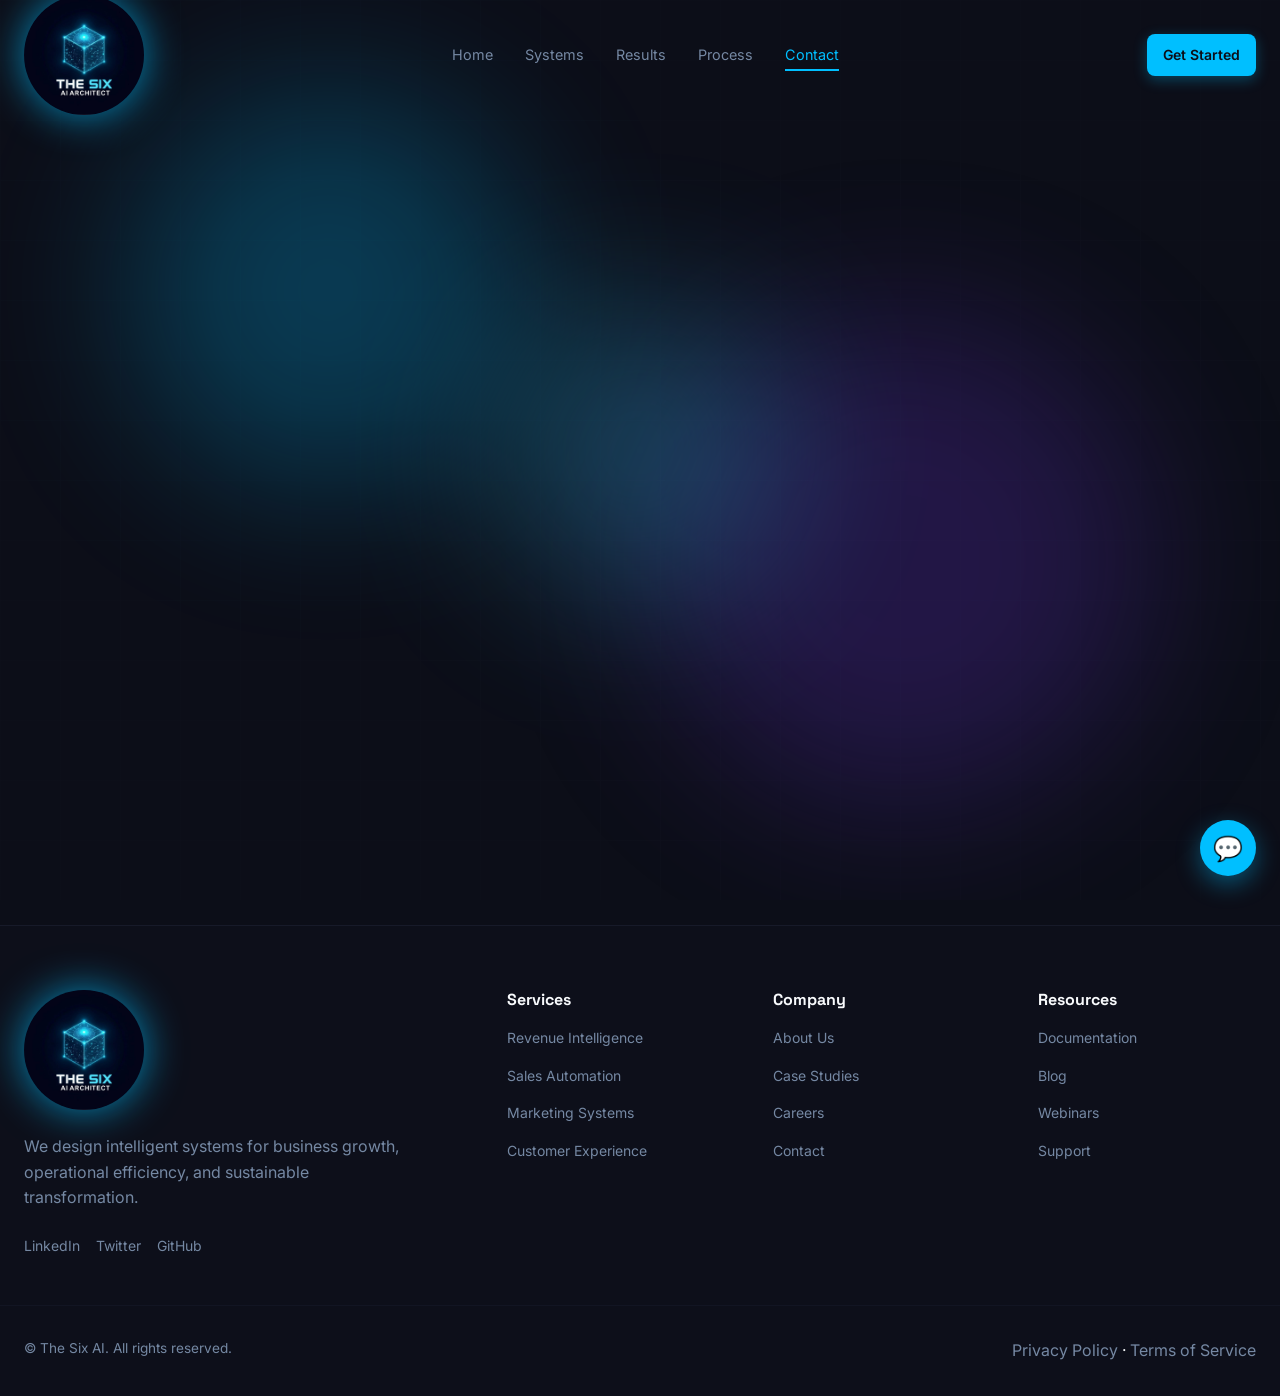
==== commit 23db3f47: "feat: update site with new design from Ts repo" ====
--- a/contact.html
+++ b/contact.html
@@ -3,11 +3,8 @@
 <head>
   <meta charset="UTF-8" />
   <meta name="viewport" content="width=device-width, initial-scale=1.0" />
-  <title>Contact Us — The Six AI Architects</title>
-  <meta name="description" content="Get in touch with The Six AI Architects. Ready to transform your business with intelligent systems? Contact us today." />
-  <meta property="og:title" content="Contact The Six AI Architects" />
-  <meta property="og:description" content="Let's build intelligent systems for your business." />
-  <meta property="og:type" content="website" />
+  <title>Contact Us — The Six AI</title>
+  <meta name="description" content="Get in touch with The Six AI. Ready to transform your business? Contact us today." />
   <link rel="icon" href="assets/logo.jpg" />
   <link rel="preconnect" href="https://fonts.googleapis.com" />
   <link rel="preconnect" href="https://fonts.gstatic.com" crossorigin />
@@ -15,208 +12,91 @@
   <link rel="stylesheet" href="styles.css" />
 </head>
 <body>
-  <!-- Floating Background Effects -->
-  <div class="bg-effects" aria-hidden="true">
+  <!-- Background Effects -->
+  <div class="bg-effects">
     <div class="grid-overlay"></div>
     <div class="orb orb-1"></div>
     <div class="orb orb-2"></div>
     <div class="orb orb-3"></div>
   </div>
 
-  <!-- Navbar -->
-  <header class="navbar" id="navbar">
-    <div class="container nav-inner">
-      <a href="index.html" class="brand">
-        <img src="assets/logo.jpg" alt="The Six AI Architects" class="brand-logo" />
-      </a>
-      <nav class="nav-links">
-        <a href="index.html#systems">Systems</a>
-        <a href="index.html#results">Results</a>
-        <a href="index.html#process">Process</a>
-        <a href="index.html#why-us">Why Us</a>
-        <a href="contact.html" class="active">Contact</a>
-      </nav>
-      <div class="nav-cta">
-        <a href="index.html" class="btn btn-ghost">← Back to Home</a>
-      </div>
-      <button class="nav-toggle" id="navToggle" aria-label="Menu">
-        <svg viewBox="0 0 24 24" width="24" height="24" fill="none" stroke="currentColor" stroke-width="2"><line x1="3" y1="6" x2="21" y2="6"/><line x1="3" y1="12" x2="21" y2="12"/><line x1="3" y1="18" x2="21" y2="18"/></svg>
-      </button>
-    </div>
-    <div class="mobile-menu" id="mobileMenu">
-      <a href="index.html#systems">Systems</a>
-      <a href="index.html#results">Results</a>
-      <a href="index.html#process">Process</a>
-      <a href="index.html#why-us">Why Us</a>
-      <a href="contact.html" class="active">Contact</a>
-      <a href="index.html" class="btn btn-ghost">← Back to Home</a>
-    </div>
-  </header>
+  <!-- Header loaded via partials -->
+  <div id="header-placeholder"></div>
 
   <main>
-    <!-- Contact Hero -->
-    <section class="contact-hero">
+    <section class="contact-page">
       <div class="container">
-        <div class="contact-hero-content reveal">
-          <span class="eyebrow">Get In Touch</span>
-          <h1>Let's Build Something <span class="text-gradient">Extraordinary</span></h1>
-          <p class="lead">Have a project in mind? We'd love to hear about it. Drop us a message and our architects will get back to you within 24 hours.</p>
+        <div class="contact-header reveal">
+          <h1>Get in <span class="text-gradient">Touch</span></h1>
+          <p>Have a project in mind? We'd love to hear from you. Send us a message and we'll get back to you within 24 hours.</p>
         </div>
-      </div>
-    </section>
 
-    <!-- Contact Content -->
-    <section class="contact-section">
-      <div class="container">
-        <div class="contact-grid">
+        <div class="contact-wrapper">
           <!-- Contact Info Cards -->
           <div class="contact-info reveal">
-            <div class="contact-info-header">
-              <h2>Contact Information</h2>
-              <p>Fill out the form and our team will get back to you within 24 hours.</p>
+            <div class="info-card">
+              <div class="info-icon">📧</div>
+              <div class="info-content">
+                <h3>Email Us</h3>
+                <a href="mailto:contact@thesixai.ca">contact@thesixai.ca</a>
+              </div>
             </div>
             
-            <div class="contact-cards">
-              <div class="contact-card">
-                <div class="contact-icon">
-                  <svg viewBox="0 0 24 24" width="28" height="28" fill="none" stroke="currentColor" stroke-width="1.5">
-                    <path d="M21 10c0 7-9 13-9 13s-9-6-9-13a9 9 0 0 1 18 0z"/>
-                    <circle cx="12" cy="10" r="3"/>
-                  </svg>
-                </div>
-                <div>
-                  <h3>Visit Us</h3>
-                  <p class="muted">123 AI Avenue, Suite 500<br>San Francisco, CA 94102</p>
-                </div>
-              </div>
-
-              <div class="contact-card">
-                <div class="contact-icon">
-                  <svg viewBox="0 0 24 24" width="28" height="28" fill="none" stroke="currentColor" stroke-width="1.5">
-                    <path d="M4 4h16c1.1 0 2 .9 2 2v12c0 1.1-.9 2-2 2H4c-1.1 0-2-.9-2-2V6c0-1.1.9-2 2-2z"/>
-                    <polyline points="22,6 12,13 2,6"/>
-                  </svg>
-                </div>
-                <div>
-                  <h3>Email Us</h3>
-                  <p class="muted"><a href="mailto:contact@thesixai.ca">contact@thesixai.ca</a></p>
-                </div>
-              </div>
-
-              <div class="contact-card">
-                <div class="contact-icon">
-                  <svg viewBox="0 0 24 24" width="28" height="28" fill="none" stroke="currentColor" stroke-width="1.5">
-                    <path d="M22 16.92v3a2 2 0 0 1-2.18 2 19.79 19.79 0 0 1-8.63-3.07 19.5 19.5 0 0 1-6-6 19.79 19.79 0 0 1-3.07-8.67A2 2 0 0 1 4.11 2h3a2 2 0 0 1 2 1.72 12.84 12.84 0 0 0 .7 2.81 2 2 0 0 1-.45 2.11L8.09 9.91a16 16 0 0 0 6 6l1.27-1.27a2 2 0 0 1 2.11-.45 12.84 12.84 0 0 0 2.81.7A2 2 0 0 1 22 16.92z"/>
-                  </svg>
-                </div>
-                <div>
-                  <h3>Call Us</h3>
-                  <p class="muted">+1 (415) 555-0192<br>Mon-Fri, 9am-6pm PST</p>
-                </div>
-              </div>
-
-              <div class="contact-card">
-                <div class="contact-icon">
-                  <svg viewBox="0 0 24 24" width="28" height="28" fill="none" stroke="currentColor" stroke-width="1.5">
-                    <circle cx="12" cy="12" r="10"/>
-                    <polyline points="12 6 12 12 16 14"/>
-                  </svg>
-                </div>
-                <div>
-                  <h3>Response Time</h3>
-                  <p class="muted">Usually within 2-4 hours<br>24/7 for urgent matters</p>
-                </div>
+            <div class="info-card">
+              <div class="info-icon">📍</div>
+              <div class="info-content">
+                <h3>Location</h3>
+                <p>San Francisco, CA</p>
               </div>
             </div>
-
-            <!-- Social Links -->
-            <div class="contact-socials">
-              <h3>Follow Us</h3>
-              <div class="social-links">
-                <a href="#" class="social-link" aria-label="LinkedIn">
-                  <svg viewBox="0 0 24 24" width="20" height="20" fill="currentColor"><path d="M20.447 20.452h-3.554v-5.569c0-1.328-.027-3.037-1.852-3.037-1.853 0-2.136 1.445-2.136 2.939v5.667H9.351V9h3.414v1.561h.046c.477-.9 1.637-1.85 3.37-1.85 3.601 0 4.267 2.37 4.267 5.455v6.286zM5.337 7.433a2.062 2.062 0 0 1-2.063-2.065 2.064 2.064 0 1 1 2.063 2.065zm1.782 13.019H3.555V9h3.564v11.452zM22.225 0H1.771C.792 0 0 .774 0 1.729v20.542C0 23.227.792 24 1.771 24h20.451C23.2 24 24 23.227 24 22.271V1.729C24 .774 23.2 0 22.222 0h.003z"/></svg>
-                </a>
-                <a href="#" class="social-link" aria-label="Twitter">
-                  <svg viewBox="0 0 24 24" width="20" height="20" fill="currentColor"><path d="M18.244 2.25h3.308l-7.227 8.26 8.502 11.24H16.17l-5.214-6.817L4.99 21.75H1.68l7.73-8.835L1.254 2.25H8.08l4.713 6.231zm-1.161 17.52h1.833L7.084 4.126H5.117z"/></svg>
-                </a>
-                <a href="#" class="social-link" aria-label="GitHub">
-                  <svg viewBox="0 0 24 24" width="20" height="20" fill="currentColor"><path d="M12 0c-6.626 0-12 5.373-12 12 0 5.302 3.438 9.8 8.207 11.387.599.111.793-.261.793-.577v-2.234c-3.338.726-4.033-1.416-4.033-1.416-.546-1.387-1.333-1.756-1.333-1.756-1.089-.745.083-.729.083-.729 1.205.084 1.839 1.237 1.839 1.237 1.07 1.834 2.807 1.304 3.492.997.107-.775.418-1.305.762-1.604-2.665-.305-5.467-1.334-5.467-5.931 0-1.311.469-2.381 1.236-3.221-.124-.303-.535-1.524.117-3.176 0 0 1.008-.322 3.301 1.23.957-.266 1.983-.399 3.003-.404 1.02.005 2.047.138 3.006.404 2.291-1.552 3.297-1.23 3.297-1.23.653 1.653.242 2.874.118 3.176.77.84 1.235 1.911 1.235 3.221 0 4.609-2.807 5.624-5.479 5.921.43.372.823 1.102.823 2.222v3.293c0 .319.192.694.801.576 4.765-1.589 8.199-6.086 8.199-11.386 0-6.627-5.373-12-12-12z"/></svg>
-                </a>
+            
+            <div class="info-card">
+              <div class="info-icon">⏰</div>
+              <div class="info-content">
+                <h3>Response Time</h3>
+                <p>Within 24 hours</p>
+              </div>
+            </div>
+            
+            <div class="info-card">
+              <div class="info-icon">💬</div>
+              <div class="info-content">
+                <h3>Live Chat</h3>
+                <p>Available 9am-6pm PST</p>
               </div>
             </div>
           </div>
 
           <!-- Contact Form -->
-          <div class="contact-form-wrapper reveal">
-            <form class="contact-form" id="contactForm">
-              <div class="form-header">
-                <h3>Send Us a Message</h3>
-                <p>Fill in the form below and we'll get back to you shortly.</p>
-              </div>
+          <div class="contact-form-card reveal">
+            <form id="contactForm">
+              <h3>Send us a Message</h3>
               
               <div class="form-row">
                 <div class="form-group">
-                  <label for="firstName">First Name *</label>
-                  <input type="text" id="firstName" name="firstName" placeholder="John" required />
+                  <label for="name">Name *</label>
+                  <input type="text" id="name" name="name" placeholder="Your name" required />
                 </div>
                 <div class="form-group">
-                  <label for="lastName">Last Name *</label>
-                  <input type="text" id="lastName" name="lastName" placeholder="Smith" required />
+                  <label for="email">Email *</label>
+                  <input type="email" id="email" name="email" placeholder="your@email.com" required />
                 </div>
               </div>
-
-              <div class="form-row">
-                <div class="form-group">
-                  <label for="email">Email Address *</label>
-                  <input type="email" id="email" name="email" placeholder="john@company.com" required />
-                </div>
-                <div class="form-group">
-                  <label for="phone">Phone Number</label>
-                  <input type="tel" id="phone" name="phone" placeholder="+1 (555) 000-0000" />
-                </div>
+              
+              <div class="form-group">
+                <label for="subject">Subject</label>
+                <input type="text" id="subject" name="subject" placeholder="What is this about?" />
               </div>
-
+              
               <div class="form-group">
-                <label for="company">Company Name</label>
-                <input type="text" id="company" name="company" placeholder="Your Company Inc." />
-              </div>
-
-              <div class="form-group">
-                <label for="service">Service Interest *</label>
-                <select id="service" name="service" required>
-                  <option value="">Select a service...</option>
-                  <option value="revenue">Revenue Intelligence</option>
-                  <option value="sales">Sales Automation</option>
-                  <option value="marketing">Marketing Systems</option>
-                  <option value="cx">Customer Experience</option>
-                  <option value="consulting">Consulting</option>
-                  <option value="other">Other</option>
-                </select>
-              </div>
-
-              <div class="form-group">
-                <label for="budget">Project Budget</label>
-                <select id="budget" name="budget">
-                  <option value="">Select budget range...</option>
-                  <option value="10k-25k">$10,000 - $25,000</option>
-                  <option value="25k-50k">$25,000 - $50,000</option>
-                  <option value="50k-100k">$50,000 - $100,000</option>
-                  <option value="100k+">$100,000+</option>
-                </select>
-              </div>
-
-              <div class="form-group">
-                <label for="message">Your Message *</label>
+                <label for="message">Message *</label>
                 <textarea id="message" name="message" rows="5" placeholder="Tell us about your project, goals, and timeline..." required></textarea>
               </div>
-
-              <div class="form-footer">
-                <button type="submit" class="btn btn-primary btn-xl" id="submitBtn">
-                  <span>Send Message</span>
-                  <svg viewBox="0 0 24 24" width="20" height="20" fill="none" stroke="currentColor" stroke-width="2"><line x1="22" y1="2" x2="11" y2="13"/><polygon points="22 2 15 22 11 13 2 9 22 2"/></svg>
-                </button>
-                <p class="form-note">We respect your privacy. Your information will never be shared.</p>
-              </div>
+              
+              <button type="submit" class="btn btn-primary btn-full" id="submitBtn">
+                <span>Send Message</span>
+                <svg width="20" height="20" viewBox="0 0 24 24" fill="none" stroke="currentColor" stroke-width="2"><line x1="22" y1="2" x2="11" y2="13"/><polygon points="22 2 15 22 11 13 2 9 22 2"/></svg>
+              </button>
             </form>
           </div>
         </div>
@@ -224,50 +104,35 @@
     </section>
   </main>
 
-  <!-- Footer -->
-  <footer class="site-footer">
-    <div class="container footer-grid">
-      <div class="footer-brand">
-        <img src="assets/logo.jpg" alt="The Six AI Architects" class="footer-logo" />
-        <p class="muted">We redesign business structures using intelligent systems to drive revenue growth, operational efficiency, and sustainable transformation.</p>
-        <div class="socials"><a href="#">LinkedIn</a><a href="#">Twitter</a><a href="#">GitHub</a></div>
-      </div>
-      <div><h4>Systems</h4><ul><li><a href="index.html#systems">Revenue Intelligence</a></li><li><a href="index.html#systems">Sales Automation</a></li><li><a href="index.html#systems">Marketing Systems</a></li><li><a href="index.html#systems">Customer Experience</a></li></ul></div>
-      <div><h4>Company</h4><ul><li><a href="index.html">About Us</a></li><li><a href="index.html#results">Case Studies</a></li><li><a href="#">Careers</a></li><li><a href="contact.html">Contact</a></li></ul></div>
-      <div><h4>Resources</h4><ul><li><a href="#">Documentation</a></li><li><a href="#">Blog</a></li><li><a href="#">Webinars</a></li><li><a href="#">ROI Calculator</a></li></ul></div>
-    </div>
-    <div class="container footer-bottom">
-      <p class="muted small">© <span id="year"></span> The Six AI Architects. All rights reserved.</p>
-      <div><a href="#" class="muted">Privacy Policy</a> · <a href="#" class="muted">Terms of Service</a></div>
-    </div>
-  </footer>
+  <!-- Footer loaded via partials -->
+  <div id="footer-placeholder"></div>
 
-  <script src="script.js"></script>
+  <script src="partials-loader.js"></script>
   <script>
-    // Contact form handler
-    document.getElementById('contactForm').addEventListener('submit', function(e) {
-      e.preventDefault();
-      const btn = document.getElementById('submitBtn');
-      const originalHTML = btn.innerHTML;
-      
-      btn.innerHTML = '<span>Sending...</span>';
-      btn.disabled = true;
-      
-      setTimeout(function() {
-        btn.innerHTML = '<span>✓ Message Sent!</span>';
-        btn.style.background = 'hsl(var(--success))';
+    // Contact form handler (works with or without partials)
+    document.addEventListener('submit', function(e) {
+      if (e.target && e.target.id === 'contactForm') {
+        e.preventDefault();
+        var btn = document.getElementById('submitBtn');
+        if (!btn) return;
+        
+        var original = btn.innerHTML;
+        btn.innerHTML = '<span>Sending...</span>';
+        btn.disabled = true;
         
         setTimeout(function() {
-          btn.innerHTML = originalHTML;
-          btn.style.background = '';
-          btn.disabled = false;
-          document.getElementById('contactForm').reset();
-        }, 3000);
-      }, 1500);
+          btn.innerHTML = '<span>✓ Sent!</span>';
+          btn.style.background = 'hsl(160, 84%, 39%)';
+          e.target.reset();
+          
+          setTimeout(function() {
+            btn.innerHTML = original;
+            btn.style.background = '';
+            btn.disabled = false;
+          }, 2500);
+        }, 1200);
+      }
     });
-
-    // Set current year
-    document.getElementById('year').textContent = new Date().getFullYear();
   </script>
 </body>
 </html>
--- a/styles.css
+++ b/styles.css
@@ -78,7 +78,11 @@
 .nav-links a::after{content:'';position:absolute;bottom:-4px;left:0;width:0;height:2px;background:hsl(var(--primary));transition:width .3s}
 .nav-links a:hover::after{width:100%}
 .nav-cta{display:none;gap:1rem;align-items:center}
-.nav-toggle{display:block;color:hsl(var(--foreground));padding:.5rem}
+.nav-toggle{display:flex;flex-direction:column;gap:5px;color:hsl(var(--foreground));padding:.5rem;cursor:pointer}
+.nav-toggle span{display:block;width:24px;height:2px;background:hsl(var(--foreground));transition:transform .3s,opacity .3s}
+.nav-toggle.active span:nth-child(1){transform:rotate(45deg) translate(5px,5px)}
+.nav-toggle.active span:nth-child(2){opacity:0}
+.nav-toggle.active span:nth-child(3){transform:rotate(-45deg) translate(5px,-5px)}
 @media(min-width:1024px){
   .nav-inner{height:110px}
   .brand-logo{height:120px}
@@ -338,7 +342,7 @@
 .site-footer{border-top:1px solid hsl(var(--border)/.5);background:hsl(var(--card)/.3);padding:4rem 0 2rem}
 .footer-grid{display:grid;grid-template-columns:1fr;gap:3rem}
 @media(min-width:768px){.footer-grid{grid-template-columns:2fr 1fr 1fr 1fr}}
-.footer-logo{height:140px;width:auto;filter:drop-shadow(0 0 20px hsl(var(--primary)/.7));margin-bottom:1.5rem}
+.footer-logo{height:120px;width:120px;border-radius:50%;object-fit:cover;filter:drop-shadow(0 0 20px hsl(var(--primary)/.7));margin-bottom:1.5rem}
 .footer-brand p{margin-bottom:1.5rem;max-width:24rem}
 .socials{display:flex;gap:1rem}
 .socials a{font-size:.875rem;color:hsl(var(--muted-foreground));transition:color .2s}
@@ -388,152 +392,105 @@
 .cart-footer{padding:1.5rem;border-top:1px solid hsl(var(--border));display:flex;flex-direction:column;gap:.75rem}
 
 /* Contact Page Styles */
-.contact-hero {
-  padding: 140px 0 60px;
+.contact-page {
+  padding: 120px 0 80px;
+  min-height: 100vh;
+  position: relative;
+  z-index: 1;
+}
+.contact-header {
   text-align: center;
-  position: relative;
-}
-.contact-hero-content {
-  max-width: 700px;
+  margin-bottom: 3rem;
+}
+.contact-header h1 {
+  font-size: clamp(2.5rem, 5vw, 4rem);
+  margin-bottom: 1rem;
+  line-height: 1.1;
+}
+.contact-header p {
+  font-size: 1.1rem;
+  color: hsl(var(--muted-foreground));
+  max-width: 500px;
   margin: 0 auto;
-}
-.contact-hero h1 {
-  font-size: clamp(2.5rem, 5vw, 4rem);
-  margin: 1rem 0 1.5rem;
-  line-height: 1.1;
-}
-.contact-hero .lead {
-  font-size: 1.2rem;
-  color: hsl(var(--muted-foreground));
   line-height: 1.7;
 }
-.contact-section {
-  padding: 40px 0 100px;
-}
-.contact-grid {
+.contact-wrapper {
   display: grid;
-  grid-template-columns: 1fr 1.4fr;
-  gap: 4rem;
+  grid-template-columns: 1fr 1.5fr;
+  gap: 2rem;
+  max-width: 1100px;
+  margin: 0 auto;
   align-items: start;
 }
-.contact-info-header {
-  margin-bottom: 2.5rem;
-}
-.contact-info-header h2 {
-  font-size: 2rem;
-  margin-bottom: 0.75rem;
-}
-.contact-info-header p {
-  color: hsl(var(--muted-foreground));
-  line-height: 1.6;
-}
-.contact-cards {
+.contact-info {
   display: flex;
   flex-direction: column;
-  gap: 1.25rem;
-  margin-bottom: 2.5rem;
-}
-.contact-card {
+  gap: 1rem;
+}
+.info-card {
   display: flex;
-  gap: 1.25rem;
-  padding: 1.5rem;
+  align-items: center;
+  gap: 1rem;
+  padding: 1.25rem;
   background: hsl(var(--card));
   border: 1px solid hsl(var(--border));
   border-radius: 1rem;
-  transition: border-color 0.3s, transform 0.3s;
-}
-.contact-card:hover {
+  transition: transform 0.2s, border-color 0.2s;
+}
+.info-card:hover {
+  transform: translateX(6px);
   border-color: hsl(var(--primary));
-  transform: translateX(8px);
-}
-.contact-icon {
-  width: 52px;
-  height: 52px;
+}
+.info-icon {
+  font-size: 1.5rem;
+  flex-shrink: 0;
+  width: 48px;
+  height: 48px;
   display: flex;
   align-items: center;
   justify-content: center;
   background: hsl(var(--primary)/0.1);
   border-radius: 0.75rem;
+}
+.info-content h3 {
+  font-size: 0.875rem;
+  font-weight: 600;
+  margin-bottom: 0.25rem;
+  color: hsl(var(--muted-foreground));
+}
+.info-content p,
+.info-content a {
+  font-size: 1rem;
+  color: hsl(var(--foreground));
+}
+.info-content a:hover {
   color: hsl(var(--primary));
-  flex-shrink: 0;
-}
-.contact-card h3 {
-  font-size: 1rem;
-  margin-bottom: 0.5rem;
-}
-.contact-card p {
-  font-size: 0.875rem;
-  line-height: 1.6;
-}
-.contact-card a {
-  color: hsl(var(--primary));
-  transition: color 0.2s;
-}
-.contact-card a:hover {
-  color: hsl(var(--primary-glow));
-}
-.contact-socials h3 {
-  font-size: 1rem;
-  margin-bottom: 1rem;
-}
-.social-links {
-  display: flex;
-  gap: 1rem;
-}
-.social-link {
-  width: 44px;
-  height: 44px;
-  display: flex;
-  align-items: center;
-  justify-content: center;
-  background: hsl(var(--card));
-  border: 1px solid hsl(var(--border));
-  border-radius: 0.75rem;
-  color: hsl(var(--muted-foreground));
-  transition: all 0.3s;
-}
-.social-link:hover {
-  background: hsl(var(--primary));
-  border-color: hsl(var(--primary));
-  color: hsl(var(--primary-foreground));
-  transform: translateY(-3px);
-}
-.contact-form-wrapper {
+}
+.contact-form-card {
   background: hsl(var(--card));
   border: 1px solid hsl(var(--border));
   border-radius: 1.5rem;
-  padding: 2.5rem;
-  position: sticky;
-  top: 100px;
-}
-.form-header {
-  margin-bottom: 2rem;
-}
-.form-header h3 {
+  padding: 2rem;
+}
+.contact-form-card h3 {
   font-size: 1.5rem;
-  margin-bottom: 0.5rem;
-}
-.form-header p {
-  color: hsl(var(--muted-foreground));
-  font-size: 0.95rem;
+  margin-bottom: 1.5rem;
 }
 .form-row {
   display: grid;
   grid-template-columns: 1fr 1fr;
-  gap: 1.25rem;
+  gap: 1rem;
 }
 .form-group {
-  margin-bottom: 1.25rem;
+  margin-bottom: 1rem;
 }
 .form-group label {
   display: block;
   font-size: 0.875rem;
   font-weight: 500;
-  margin-bottom: 0.5rem;
-  color: hsl(var(--foreground));
+  margin-bottom: 0.4rem;
 }
 .form-group input,
-.form-group select,
 .form-group textarea {
   width: 100%;
   padding: 0.875rem 1rem;
@@ -541,65 +498,83 @@
   border: 1px solid hsl(var(--border));
   border-radius: 0.75rem;
   font-family: inherit;
-  font-size: 0.95rem;
+  font-size: 1rem;
   color: hsl(var(--foreground));
-  transition: border-color 0.2s, box-shadow 0.2s;
+  transition: border-color 0.2s;
 }
 .form-group input::placeholder,
 .form-group textarea::placeholder {
   color: hsl(var(--muted-foreground));
 }
 .form-group input:focus,
-.form-group select:focus,
 .form-group textarea:focus {
   outline: none;
   border-color: hsl(var(--primary));
   box-shadow: 0 0 0 3px hsl(var(--primary)/0.15);
 }
-.form-group select {
-  cursor: pointer;
-  appearance: none;
-  background-image: url("data:image/svg+xml,%3Csvg xmlns='http://www.w3.org/2000/svg' width='16' height='16' viewBox='0 0 24 24' fill='none' stroke='%23a1a1aa' stroke-width='2'%3E%3Cpath d='M6 9l6 6 6-6'/%3E%3C/svg%3E");
-  background-repeat: no-repeat;
-  background-position: right 1rem center;
-}
 .form-group textarea {
   resize: vertical;
   min-height: 130px;
 }
-.form-footer {
-  margin-top: 1.5rem;
-}
-.form-footer .btn {
+.btn-full {
   width: 100%;
   justify-content: center;
 }
-.form-note {
-  font-size: 0.8rem;
-  color: hsl(var(--muted-foreground));
-  text-align: center;
-  margin-top: 1rem;
-}
 .nav-links a.active {
   color: hsl(var(--primary));
 }
 .nav-links a.active::after {
   width: 100%;
 }
-@media(max-width: 1024px) {
-  .contact-grid {
+
+/* Tablet and Mobile */
+@media (max-width: 1024px) {
+  .contact-wrapper {
     grid-template-columns: 1fr;
-    gap: 3rem;
-  }
-  .contact-form-wrapper {
-    position: static;
-  }
-}
-@media(max-width: 640px) {
+    gap: 1.5rem;
+  }
+  .contact-info {
+    display: grid;
+    grid-template-columns: repeat(2, 1fr);
+  }
+}
+
+@media (max-width: 768px) {
+  .contact-page {
+    padding: 100px 0 60px;
+  }
+  .contact-header {
+    margin-bottom: 2rem;
+  }
+  .contact-header p {
+    font-size: 1rem;
+  }
+  .contact-info {
+    grid-template-columns: 1fr;
+  }
+  .info-card {
+    padding: 1rem;
+  }
   .form-row {
     grid-template-columns: 1fr;
   }
-  .contact-form-wrapper {
+  .contact-form-card {
     padding: 1.5rem;
   }
-}
+  .contact-form-card h3 {
+    font-size: 1.25rem;
+    margin-bottom: 1rem;
+  }
+}
+
+@media (max-width: 480px) {
+  .contact-page {
+    padding: 90px 0 50px;
+  }
+  .contact-header h1 {
+    font-size: 2rem;
+  }
+  .contact-form-card {
+    padding: 1.25rem;
+  }
+}
